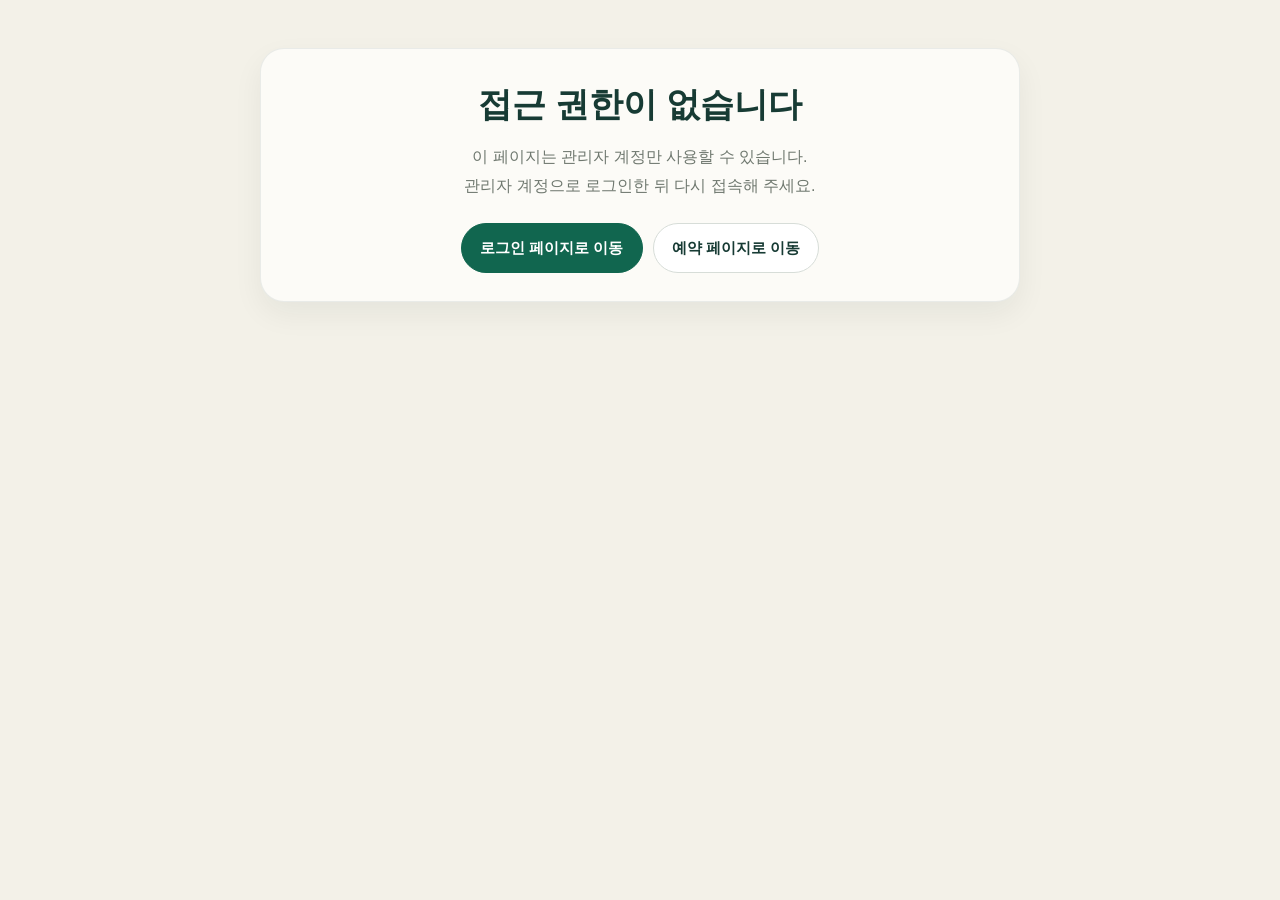
==== admin-users.html @ f0967045 "Rename assets/admin-users.html to admin-users.html" ====
<!DOCTYPE html>
<html lang="ko">
<head>
  <meta charset="UTF-8" />
  <meta name="viewport" content="width=device-width, initial-scale=1.0" />
  <title>회원 승인 관리 | 한살림 농업살림센터 예약</title>
  <link rel="stylesheet" href="./assets/styles.css" />
  <style>
    :root{
      --bg:#f3f1e8;
      --card:#fcfbf7;
      --line:#d8ddd7;
      --text:#173b34;
      --muted:#6f786f;
      --primary:#11664f;
      --primary-dark:#0d5a45;
      --danger:#9f3939;
      --danger-bg:#fff1f0;
      --danger-line:#f0c7c3;
      --success-bg:#edf7f0;
      --success-text:#1c5b34;
      --success-line:#cfe5d5;
      --shadow:0 12px 30px rgba(0,40,27,.06);
      --radius:26px;
    }

    *{ box-sizing:border-box; }

    body{
      margin:0;
      background:var(--bg);
      color:var(--text);
      font-family:Arial, sans-serif;
    }

    .page{
      max-width:1180px;
      margin:0 auto;
      padding:34px 18px 48px;
    }

    .topbar{
      display:flex;
      justify-content:space-between;
      align-items:flex-start;
      gap:20px;
      margin-bottom:22px;
      flex-wrap:wrap;
    }

    .title{
      margin:0;
      font-size:42px;
      line-height:1.1;
      letter-spacing:-0.03em;
      font-weight:900;
    }

    .desc{
      margin:12px 0 0;
      color:var(--muted);
      line-height:1.7;
      font-size:16px;
    }

    .top-actions{
      display:flex;
      gap:10px;
      flex-wrap:wrap;
      align-items:center;
    }

    .btn{
      height:46px;
      padding:0 18px;
      border-radius:999px;
      border:1px solid #d7ddd8;
      background:#fff;
      color:var(--text);
      font-size:15px;
      font-weight:800;
      cursor:pointer;
      text-decoration:none;
      display:inline-flex;
      align-items:center;
      justify-content:center;
    }

    .btn-primary{
      background:var(--primary);
      color:#fff;
      border-color:var(--primary);
    }

    .btn-primary:hover{
      background:var(--primary-dark);
    }

    .btn-danger{
      background:#fff;
      color:var(--danger);
      border-color:#e7caca;
    }

    .btn:disabled{
      opacity:.58;
      cursor:not-allowed;
    }

    .status-card{
      background:var(--card);
      border:1px solid rgba(23,59,52,.08);
      border-radius:22px;
      padding:18px 20px;
      margin-bottom:20px;
      box-shadow:var(--shadow);
    }

    .status-title{
      font-size:14px;
      color:var(--muted);
      margin-bottom:6px;
    }

    .status-value{
      font-size:20px;
      font-weight:900;
    }

    .msg{
      margin-bottom:18px;
      padding:14px 16px;
      border-radius:16px;
      display:none;
      line-height:1.7;
    }

    .msg.show{ display:block; }
    .msg.success{
      background:var(--success-bg);
      color:var(--success-text);
      border:1px solid var(--success-line);
    }
    .msg.error{
      background:var(--danger-bg);
      color:var(--danger);
      border:1px solid var(--danger-line);
    }

    .grid{
      display:grid;
      grid-template-columns:repeat(2, minmax(0, 1fr));
      gap:18px;
    }

    .user-card{
      background:var(--card);
      border:1px solid rgba(23,59,52,.08);
      border-radius:22px;
      padding:22px 22px 18px;
      box-shadow:var(--shadow);
    }

    .user-head{
      display:flex;
      justify-content:space-between;
      align-items:flex-start;
      gap:14px;
      margin-bottom:14px;
    }

    .user-name{
      margin:0;
      font-size:24px;
      font-weight:900;
      line-height:1.2;
    }

    .user-login{
      margin-top:6px;
      color:var(--muted);
      font-size:14px;
    }

    .badge{
      display:inline-flex;
      align-items:center;
      padding:7px 12px;
      border-radius:999px;
      background:#eef3ed;
      color:#35554e;
      font-size:12px;
      font-weight:800;
      white-space:nowrap;
    }

    .meta{
      display:grid;
      grid-template-columns:110px 1fr;
      gap:10px 12px;
      margin:16px 0 18px;
      font-size:15px;
      line-height:1.6;
    }

    .meta dt{
      margin:0;
      color:var(--muted);
      font-weight:700;
    }

    .meta dd{
      margin:0;
      word-break:break-all;
      font-weight:700;
    }

    .card-actions{
      display:flex;
      justify-content:flex-end;
      gap:10px;
      flex-wrap:wrap;
    }

    .empty{
      background:var(--card);
      border:1px dashed rgba(23,59,52,.18);
      border-radius:22px;
      padding:48px 20px;
      text-align:center;
      color:var(--muted);
      font-size:17px;
      line-height:1.8;
    }

    .blocked{
      max-width:760px;
      margin:48px auto;
      background:var(--card);
      border:1px solid rgba(23,59,52,.08);
      border-radius:24px;
      padding:28px 24px;
      text-align:center;
      box-shadow:var(--shadow);
    }

    .blocked h2{
      margin:0 0 12px;
      font-size:34px;
      font-weight:900;
    }

    .blocked p{
      margin:0 0 22px;
      color:var(--muted);
      line-height:1.8;
    }

    @media (max-width: 900px){
      .grid{
        grid-template-columns:1fr;
      }
    }

    @media (max-width: 720px){
      .page{
        padding:22px 14px 36px;
      }

      .title{
        font-size:32px;
      }

      .meta{
        grid-template-columns:1fr;
        gap:4px;
      }

      .card-actions{
        justify-content:stretch;
      }

      .card-actions .btn,
      .top-actions .btn{
        width:100%;
      }

      .topbar{
        gap:14px;
      }

      .top-actions{
        width:100%;
      }
    }
  </style>
</head>
<body>
  <main class="page" id="adminPage" style="display:none;">
    <header class="topbar">
      <div>
        <h1 class="title">회원 승인 관리</h1>
        <p class="desc">
          승인 대기 중인 관계자 계정을 확인하고 승인 또는 반려할 수 있습니다.
        </p>
      </div>

      <div class="top-actions">
        <a href="./index.html" class="btn">예약 페이지</a>
        <button type="button" class="btn" id="btnRefresh">새로고침</button>
        <button type="button" class="btn btn-primary" id="btnLogout">로그아웃</button>
      </div>
    </header>

    <section class="status-card">
      <div class="status-title">현재 관리자</div>
      <div class="status-value" id="adminInfo">-</div>
    </section>

    <div id="messageBox" class="msg"></div>

    <section id="userList" class="grid"></section>
  </main>

  <section class="blocked" id="blockedBox" style="display:none;">
    <h2>접근 권한이 없습니다</h2>
    <p>
      이 페이지는 관리자 계정만 사용할 수 있습니다.<br />
      관리자 계정으로 로그인한 뒤 다시 접속해 주세요.
    </p>
    <div style="display:flex; gap:10px; justify-content:center; flex-wrap:wrap;">
      <a href="./login.html" class="btn btn-primary">로그인 페이지로 이동</a>
      <a href="./index.html" class="btn">예약 페이지로 이동</a>
    </div>
  </section>

  <script src="./assets/config.js"></script>
  <script src="./assets/auth.js"></script>
  <script>
    (function () {
      const page = document.getElementById('adminPage');
      const blockedBox = document.getElementById('blockedBox');
      const adminInfo = document.getElementById('adminInfo');
      const userList = document.getElementById('userList');
      const btnRefresh = document.getElementById('btnRefresh');
      const btnLogout = document.getElementById('btnLogout');
      const box = document.getElementById('messageBox');

      function showMessage(type, text) {
        box.className = `msg show ${type}`;
        box.textContent = text;
      }

      function clearMessage() {
        box.className = 'msg';
        box.textContent = '';
      }

      function setBlocked() {
        page.style.display = 'none';
        blockedBox.style.display = 'block';
      }

      function escapeHtml(value) {
        return String(value || '')
          .replace(/&/g, '&amp;')
          .replace(/</g, '&lt;')
          .replace(/>/g, '&gt;')
          .replace(/"/g, '&quot;')
          .replace(/'/g, '&#039;');
      }

      async function loadPendingUsers() {
        clearMessage();
        userList.innerHTML = '<div class="empty">불러오는 중입니다...</div>';

        try {
          const result = await window.HSAuth.authFetch('/api/admin/users?status=pending');
          const users = result.users || [];

          if (!users.length) {
            userList.innerHTML = `
              <div class="empty" style="grid-column:1 / -1;">
                현재 승인 대기 중인 회원이 없습니다.
              </div>
            `;
            return;
          }

          userList.innerHTML = users.map(user => `
            <article class="user-card">
              <div class="user-head">
                <div>
                  <h2 class="user-name">${escapeHtml(user.name)}</h2>
                  <div class="user-login">@${escapeHtml(user.login_id)}</div>
                </div>
                <span class="badge">승인 대기</span>
              </div>

              <dl class="meta">
                <dt>전화번호</dt>
                <dd>${escapeHtml(user.phone)}</dd>

                <dt>소속</dt>
                <dd>${escapeHtml(user.affiliation)}</dd>

                <dt>권한</dt>
                <dd>${escapeHtml(user.role)}</dd>

                <dt>가입일시</dt>
                <dd>${escapeHtml(user.created_at)}</dd>
              </dl>

              <div class="card-actions">
                <button type="button" class="btn btn-danger" data-reject="${user.id}">반려</button>
                <button type="button" class="btn btn-primary" data-approve="${user.id}">승인</button>
              </div>
            </article>
          `).join('');

          bindActionButtons();
        } catch (err) {
          userList.innerHTML = `
            <div class="empty" style="grid-column:1 / -1;">
              목록을 불러오지 못했습니다.<br />
              ${escapeHtml(err.message || '알 수 없는 오류')}
            </div>
          `;
        }
      }

      function setCardButtonsDisabled(userId, disabled) {
        const approveBtn = document.querySelector(`[data-approve="${userId}"]`);
        const rejectBtn = document.querySelector(`[data-reject="${userId}"]`);
        if (approveBtn) approveBtn.disabled = disabled;
        if (rejectBtn) rejectBtn.disabled = disabled;
      }

      async function approveUser(userId) {
        setCardButtonsDisabled(userId, true);
        clearMessage();

        try {
          const result = await window.HSAuth.authFetch('/api/admin/users/approve', {
            method: 'POST',
            body: JSON.stringify({ userId })
          });

          showMessage('success', result.message || '사용자 승인이 완료되었습니다.');
          await loadPendingUsers();
        } catch (err) {
          showMessage('error', err.message || '사용자 승인 중 오류가 발생했습니다.');
          setCardButtonsDisabled(userId, false);
        }
      }

      async function rejectUser(userId) {
        setCardButtonsDisabled(userId, true);
        clearMessage();

        try {
          const result = await window.HSAuth.authFetch('/api/admin/users/reject', {
            method: 'POST',
            body: JSON.stringify({ userId })
          });

          showMessage('success', result.message || '사용자 반려가 완료되었습니다.');
          await loadPendingUsers();
        } catch (err) {
          showMessage('error', err.message || '사용자 반려 중 오류가 발생했습니다.');
          setCardButtonsDisabled(userId, false);
        }
      }

      function bindActionButtons() {
        document.querySelectorAll('[data-approve]').forEach(btn => {
          btn.addEventListener('click', () => {
            const userId = Number(btn.getAttribute('data-approve'));
            if (!userId) return;
            approveUser(userId);
          });
        });

        document.querySelectorAll('[data-reject]').forEach(btn => {
          btn.addEventListener('click', () => {
            const userId = Number(btn.getAttribute('data-reject'));
            if (!userId) return;
            rejectUser(userId);
          });
        });
      }

      async function init() {
        if (!window.HSAuth.isLoggedIn()) {
          setBlocked();
          return;
        }

        try {
          const me = await window.HSAuth.getMe();
          const user = me.user || {};

          if (user.role !== 'admin') {
            setBlocked();
            return;
          }

          adminInfo.textContent = `${user.name || ''}${user.affiliation ? ` · ${user.affiliation}` : ''}`;
          page.style.display = 'block';
          blockedBox.style.display = 'none';

          await loadPendingUsers();

          btnRefresh.addEventListener('click', loadPendingUsers);

          btnLogout.addEventListener('click', async () => {
            await window.HSAuth.logout();
            window.location.href = './login.html';
          });
        } catch (err) {
          setBlocked();
        }
      }

      init();
    })();
  </script>
</body>
</html>
---- assets/styles.css ----
:root{
  --bg:#f5f1e8;
  --surface:#fcfaf5;
  --card:#f9f6ef;
  --line:#ddd6c8;
  --text:#173b34;
  --muted:#6f786f;
  --primary:#0f5a46;
  --primary-strong:#0b4435;
  --primary-soft:#edf5f0;
  --shadow:0 14px 32px rgba(0,40,27,.06);
  --radius-xl:30px;
  --radius-lg:24px;
  --radius-md:18px;
  --radius-sm:14px;
  --max:1280px;
}

*{
  box-sizing:border-box;
}

html{
  scroll-behavior:smooth;
}

.top-auth-area{
  display:flex;
  align-items:center;
  justify-content:flex-end;
  min-width:220px;
}

.auth-status-box{
  display:flex;
  align-items:center;
  justify-content:space-between;
  gap:12px;
  width:100%;
  padding:10px 14px;
  border:1px solid rgba(23,59,52,.12);
  border-radius:16px;
  background:#fffdf8;
}

.auth-status-user{
  display:flex;
  flex-direction:column;
  gap:2px;
  min-width:0;
}

.auth-status-user strong{
  font-size:14px;
  color:#173b34;
  line-height:1.2;
}

.auth-status-user span{
  font-size:12px;
  color:#70807a;
  line-height:1.2;
}

.auth-status-actions,
.auth-mini-actions{
  display:flex;
  align-items:center;
  gap:8px;
  flex-wrap:wrap;
}

.mini-link-btn{
  height:34px;
  padding:0 12px;
  border-radius:999px;
  border:1px solid #d7ddd8;
  background:#fff;
  color:#173b34;
  font-size:13px;
  font-weight:700;
  text-decoration:none;
  display:inline-flex;
  align-items:center;
  justify-content:center;
  cursor:pointer;
}

.mini-link-btn.primary{
  background:#11664f;
  color:#fff;
  border-color:#11664f;
}

.top-auth-area button.mini-link-btn{
  appearance:none;
}

@media (max-width: 900px){
  .site-header{
    flex-wrap:wrap;
  }

  .top-auth-area{
    width:100%;
    justify-content:flex-start;
  }

  .auth-status-box{
    flex-direction:column;
    align-items:flex-start;
  }

  .auth-status-actions,
  .auth-mini-actions{
    width:100%;
  }
}

body{
  margin:0;
  font-family:'Pretendard', system-ui, -apple-system, BlinkMacSystemFont, 'Segoe UI', sans-serif;
  background:var(--bg);
  color:var(--text);
  line-height:1.6;
}

a{
  color:inherit;
  text-decoration:none;
}

button,
input,
select,
textarea{
  font:inherit;
}

.container{
  width:min(calc(100% - 32px), var(--max));
  margin:0 auto;
}

/* header */
.site-header{
  position:sticky;
  top:0;
  z-index:100;
  background:rgba(245,241,232,.94);
  backdrop-filter:blur(10px);
  border-bottom:1px solid rgba(23,59,52,.08);
}

.nav{
  display:flex;
  align-items:center;
  justify-content:space-between;
  gap:24px;
  padding:14px 0;
}

.brand{
  display:flex;
  align-items:center;
  gap:14px;
  min-width:0;
}

.brand-mark{
  width:44px;
  height:44px;
  border-radius:999px;
  background:linear-gradient(135deg,#79a55c,#0f5a46);
  flex:0 0 auto;
}

.brand-text{
  display:flex;
  flex-direction:column;
  line-height:1.2;
}

.brand-text strong{
  font-size:18px;
  font-weight:800;
}

.brand-text span{
  font-size:13px;
  color:var(--muted);
  margin-top:3px;
}

.nav-links{
  display:flex;
  align-items:center;
  gap:20px;
  flex-wrap:wrap;
}

.nav-links a{
  font-size:15px;
  font-weight:700;
  color:var(--text);
  opacity:.92;
}

.nav-links a:hover,
.nav-links a.active{
  color:var(--primary);
}

/* page */
.page{
  padding:28px 0 56px;
}

/* hero */
.hero-card{
  background:var(--surface);
  border:1px solid var(--line);
  border-radius:var(--radius-xl);
  box-shadow:var(--shadow);
  padding:26px 28px;
  display:grid;
  grid-template-columns:1.2fr .8fr;
  gap:24px;
  margin-bottom:20px;
}

.hero-copy h1{
  margin:0 0 8px;
  font-size:clamp(2.1rem, 4vw, 3rem);
  line-height:1.08;
  letter-spacing:-.03em;
}

.hero-copy p{
  margin:0;
  color:var(--muted);
  font-size:16px;
}

.price-card{
  background:#f3ede0;
  border:1px solid rgba(23,59,52,.08);
  border-radius:24px;
  padding:22px 24px;
}

.price-card h3{
  margin:0 0 12px;
  font-size:20px;
  line-height:1.3;
}

.price-card ul{
  margin:0;
  padding-left:20px;
}

.price-card li + li{
  margin-top:6px;
}

/* cards */
.card{
  background:var(--surface);
  border:1px solid var(--line);
  border-radius:var(--radius-xl);
  box-shadow:var(--shadow);
  padding:30px 26px;
}

.card h2{
  margin:0 0 24px;
  font-size:22px;
  line-height:1.2;
  letter-spacing:-.02em;
}

.card + .card{
  margin-top:20px;
}

/* form */
.form-grid,
.section-grid{
  display:grid;
  grid-template-columns:repeat(2, minmax(0, 1fr));
  gap:18px 16px;
  align-items:start;
}

.full{
  grid-column:1 / -1;
}

.field{
  display:flex;
  flex-direction:column;
  gap:8px;
  min-width:0;
}

.field-label{
  display:block;
  font-size:14px;
  font-weight:800;
  line-height:1.4;
}

.field-help{
  display:block;
  min-height:20px;
  font-size:13px;
  line-height:1.45;
  color:var(--muted);
  margin-top:6px;
}

.input,
.form-grid input:not([type="radio"]):not([type="checkbox"]),
.form-grid select,
.form-grid textarea,
.section-grid input:not([type="radio"]):not([type="checkbox"]),
.section-grid select,
.section-grid textarea{
  width:100%;
  min-height:56px;
  padding:0 16px;
  border-radius:16px;
  border:1px solid rgba(23,59,52,.14);
  background:#fff;
  color:var(--text);
  font-size:16px;
  outline:none;
  transition:border-color .18s ease, box-shadow .18s ease;
  appearance:none;
}

.form-grid textarea,
.section-grid textarea{
  min-height:96px;
  padding:14px 16px;
  resize:vertical;
}

.form-grid input:not([type="radio"]):not([type="checkbox"])::placeholder,
.form-grid textarea::placeholder,
.section-grid input:not([type="radio"]):not([type="checkbox"])::placeholder,
.section-grid textarea::placeholder{
  color:#8d958f;
}

.form-grid input:not([type="radio"]):not([type="checkbox"]):focus,
.form-grid select:focus,
.form-grid textarea:focus,
.section-grid input:not([type="radio"]):not([type="checkbox"]):focus,
.section-grid select:focus,
.section-grid textarea:focus{
  border-color:#4b8e69;
  box-shadow:0 0 0 4px rgba(75,142,105,.10);
}

/* booking type */
.booking-type-group{
  display:flex;
  flex-direction:column;
  gap:10px;
}

.booking-type-options{
  display:grid;
  grid-template-columns:repeat(2, minmax(0, 1fr));
  gap:14px;
}

.booking-type-card{
  position:relative;
  display:flex;
  align-items:center;
  gap:14px;
  min-height:72px;
  padding:0 18px;
  border:1.5px solid rgba(23,59,52,.16);
  border-radius:20px;
  background:#fff;
  cursor:pointer;
  transition:border-color .18s ease, background-color .18s ease, box-shadow .18s ease;
}

.booking-type-card:hover{
  border-color:#6da57e;
}

.booking-type-card input[type="radio"]{
  width:22px;
  height:22px;
  margin:0;
  flex:0 0 auto;
  accent-color:#1b8fca;
}

.booking-type-card span{
  display:block;
  font-size:16px;
  font-weight:800;
  line-height:1.3;
}

.booking-type-card.active,
.booking-type-card:has(input[type="radio"]:checked){
  border-color:#438460;
  background:var(--primary-soft);
  box-shadow:0 0 0 3px rgba(67,132,96,.08) inset;
}

/* dynamic */
.dynamic-section.is-hidden{
  display:none;
}

/* terms */
.checkline{
  display:flex;
  align-items:center;
  gap:10px;
  min-height:24px;
  margin-top:2px;
}

.checkline input[type="checkbox"]{
  width:18px;
  height:18px;
  margin:0;
  flex:0 0 auto;
  accent-color:#1b8fca;
}

.checkline span{
  display:inline-block;
  font-size:14px;
  font-weight:700;
  line-height:1.5;
  color:var(--text);
}

/* summary */
.summary-box{
  display:flex;
  align-items:center;
  justify-content:space-between;
  gap:16px;
  padding:22px 20px;
  background:#fff;
  border:1px solid rgba(23,59,52,.08);
  border-radius:20px;
}

.summary-box strong{
  display:block;
  font-size:15px;
  margin-bottom:8px;
}

#quotedAmount{
  font-size:28px;
  font-weight:800;
  line-height:1.1;
  letter-spacing:-.03em;
}

/* buttons */
.button-row{
  display:flex;
  gap:12px;
  flex-wrap:wrap;
}

.btn{
  display:inline-flex;
  align-items:center;
  justify-content:center;
  min-height:50px;
  padding:0 22px;
  border-radius:999px;
  border:1px solid transparent;
  background:#fff;
  color:var(--text);
  font-size:16px;
  font-weight:800;
  cursor:pointer;
  transition:transform .18s ease, background-color .18s ease, color .18s ease, border-color .18s ease;
}

.btn:hover{
  transform:translateY(-1px);
}

.btn-primary{
  background:var(--primary);
  color:#fff;
}

.btn-primary:hover{
  background:var(--primary-strong);
}

.btn-secondary{
  border-color:rgba(23,59,52,.12);
  background:#fff;
}

.btn-secondary:hover{
  border-color:#9ab7a5;
}

/* policy links */
.policy-box{
  margin-top:22px;
  padding-top:18px;
  border-top:1px solid rgba(23,59,52,.08);
}

.policy-box strong{
  display:block;
  margin-bottom:10px;
  font-size:16px;
}

.policy-links{
  display:flex;
  flex-wrap:wrap;
  gap:12px 14px;
}

.policy-links a{
  color:var(--primary);
  font-weight:800;
}

/* log */
.log-box{
  margin:0;
  min-height:160px;
  padding:18px;
  border-radius:18px;
  background:linear-gradient(135deg,#0f231d,#024333);
  color:#f5f7f6;
  overflow:auto;
  white-space:pre-wrap;
  font-size:14px;
  line-height:1.7;
}

/* responsive */
@media (max-width: 980px){
  .hero-card{
    grid-template-columns:1fr;
  }
}

@media (max-width: 820px){
  .form-grid,
  .section-grid,
  .booking-type-options{
    grid-template-columns:1fr;
  }
}

@media (max-width: 720px){
  .container{
    width:min(calc(100% - 20px), var(--max));
  }

  .nav{
    flex-direction:column;
    align-items:flex-start;
    gap:10px;
  }

  .hero-card,
  .card{
    padding:20px 18px;
    border-radius:22px;
  }

  .summary-box,
  .button-row{
    flex-direction:column;
    align-items:stretch;
  }

  .button-row .btn,
  .summary-box .btn{
    width:100%;
  }

  #quotedAmount{
    font-size:24px;
  }
}
.button-row-end{
  display:flex;
  justify-content:flex-end;
  align-items:center;
}

.button-row-end .btn{
  min-width:160px;
}

@media (max-width: 720px){
  .button-row-end{
    justify-content:stretch;
  }

  .button-row-end .btn{
    width:100%;
    min-width:0;
  }
}

.btn:disabled{
  opacity:.58;
  cursor:not-allowed;
  transform:none !important;
  box-shadow:none;
}
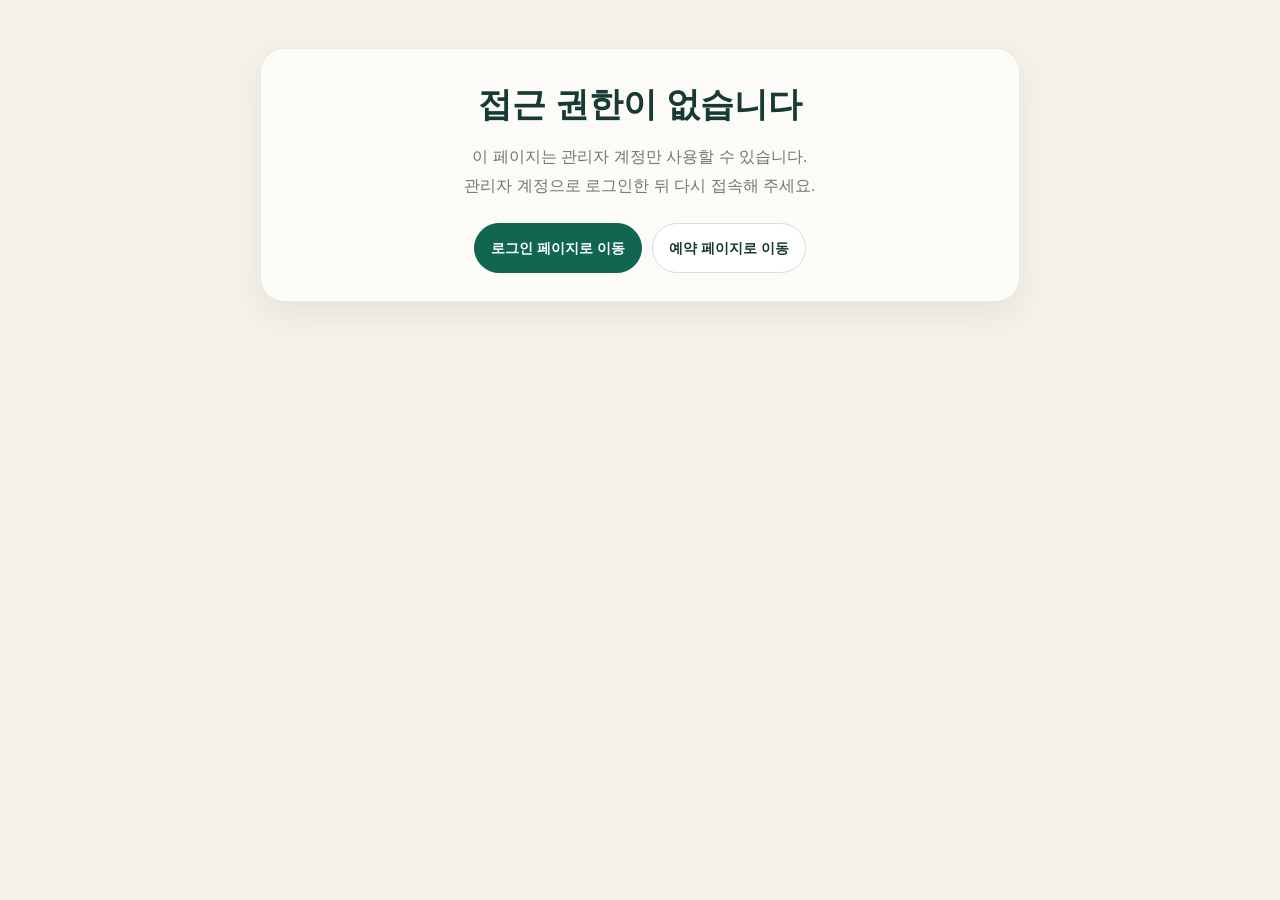
==== commit d39cf7db: "Update admin-users.html" ====
--- a/admin-users.html
+++ b/admin-users.html
@@ -34,9 +34,9 @@
     }
 
     .page{
-      max-width:1180px;
+      max-width:1200px;
       margin:0 auto;
-      padding:34px 18px 48px;
+      padding:30px 18px 48px;
     }
 
     .topbar{
@@ -51,7 +51,7 @@
     .title{
       margin:0;
       font-size:42px;
-      line-height:1.1;
+      line-height:1.08;
       letter-spacing:-0.03em;
       font-weight:900;
     }
@@ -71,13 +71,13 @@
     }
 
     .btn{
-      height:46px;
-      padding:0 18px;
+      height:44px;
+      padding:0 16px;
       border-radius:999px;
       border:1px solid #d7ddd8;
       background:#fff;
       color:var(--text);
-      font-size:15px;
+      font-size:14px;
       font-weight:800;
       cursor:pointer;
       text-decoration:none;
@@ -97,9 +97,9 @@
     }
 
     .btn-danger{
+      color:var(--danger);
+      border-color:#e4c7c7;
       background:#fff;
-      color:var(--danger);
-      border-color:#e7caca;
     }
 
     .btn:disabled{
@@ -107,13 +107,21 @@
       cursor:not-allowed;
     }
 
-    .status-card{
+    .panel{
       background:var(--card);
       border:1px solid rgba(23,59,52,.08);
       border-radius:22px;
-      padding:18px 20px;
-      margin-bottom:20px;
       box-shadow:var(--shadow);
+      padding:18px;
+      margin-bottom:18px;
+    }
+
+    .status-card{
+      display:flex;
+      justify-content:space-between;
+      gap:16px;
+      align-items:center;
+      flex-wrap:wrap;
     }
 
     .status-title{
@@ -125,6 +133,61 @@
     .status-value{
       font-size:20px;
       font-weight:900;
+    }
+
+    .toolbar{
+      display:flex;
+      justify-content:space-between;
+      align-items:center;
+      gap:16px;
+      flex-wrap:wrap;
+    }
+
+    .tabs{
+      display:flex;
+      gap:10px;
+      flex-wrap:wrap;
+    }
+
+    .tab-btn{
+      height:42px;
+      padding:0 16px;
+      border-radius:999px;
+      border:1px solid #d7ddd8;
+      background:#fff;
+      color:var(--text);
+      font-size:14px;
+      font-weight:800;
+      cursor:pointer;
+    }
+
+    .tab-btn.active{
+      background:var(--primary);
+      color:#fff;
+      border-color:var(--primary);
+    }
+
+    .search-box{
+      flex:1;
+      min-width:260px;
+      max-width:360px;
+    }
+
+    .search-box input{
+      width:100%;
+      height:44px;
+      border-radius:999px;
+      border:1px solid #d7ddd8;
+      background:#fff;
+      padding:0 16px;
+      font-size:14px;
+      color:var(--text);
+      outline:none;
+    }
+
+    .search-box input:focus{
+      border-color:#87a898;
+      box-shadow:0 0 0 4px rgba(17,102,79,.07);
     }
 
     .msg{
@@ -147,6 +210,12 @@
       border:1px solid var(--danger-line);
     }
 
+    .summary{
+      color:var(--muted);
+      font-size:14px;
+      margin-bottom:14px;
+    }
+
     .grid{
       display:grid;
       grid-template-columns:repeat(2, minmax(0, 1fr));
@@ -187,11 +256,27 @@
       align-items:center;
       padding:7px 12px;
       border-radius:999px;
-      background:#eef3ed;
-      color:#35554e;
       font-size:12px;
       font-weight:800;
       white-space:nowrap;
+      border:1px solid transparent;
+    }
+
+    .badge.pending{
+      background:#eef3ed;
+      color:#35554e;
+    }
+
+    .badge.approved{
+      background:#edf7f0;
+      color:#1c5b34;
+      border-color:#cfe5d5;
+    }
+
+    .badge.rejected{
+      background:#fff1f0;
+      color:#9a2f2f;
+      border-color:#f0c7c3;
     }
 
     .meta{
@@ -231,6 +316,7 @@
       color:var(--muted);
       font-size:17px;
       line-height:1.8;
+      box-shadow:var(--shadow);
     }
 
     .blocked{
@@ -271,25 +357,28 @@
         font-size:32px;
       }
 
+      .toolbar{
+        flex-direction:column;
+        align-items:stretch;
+      }
+
+      .search-box{
+        max-width:none;
+      }
+
       .meta{
         grid-template-columns:1fr;
         gap:4px;
       }
 
-      .card-actions{
+      .card-actions,
+      .top-actions{
         justify-content:stretch;
       }
 
       .card-actions .btn,
-      .top-actions .btn{
-        width:100%;
-      }
-
-      .topbar{
-        gap:14px;
-      }
-
-      .top-actions{
+      .top-actions .btn,
+      .tabs .tab-btn{
         width:100%;
       }
     }
@@ -301,7 +390,7 @@
       <div>
         <h1 class="title">회원 승인 관리</h1>
         <p class="desc">
-          승인 대기 중인 관계자 계정을 확인하고 승인 또는 반려할 수 있습니다.
+          회원가입 신청 내역을 상태별로 확인하고 승인 또는 반려할 수 있습니다.
         </p>
       </div>
 
@@ -312,12 +401,38 @@
       </div>
     </header>
 
-    <section class="status-card">
-      <div class="status-title">현재 관리자</div>
-      <div class="status-value" id="adminInfo">-</div>
+    <section class="panel status-card">
+      <div>
+        <div class="status-title">현재 관리자</div>
+        <div class="status-value" id="adminInfo">-</div>
+      </div>
+      <div>
+        <div class="status-title">현재 보기</div>
+        <div class="status-value" id="currentViewLabel">승인 대기</div>
+      </div>
     </section>
 
     <div id="messageBox" class="msg"></div>
+
+    <section class="panel">
+      <div class="toolbar">
+        <div class="tabs">
+          <button type="button" class="tab-btn active" data-status-tab="pending">승인 대기</button>
+          <button type="button" class="tab-btn" data-status-tab="approved">승인 완료</button>
+          <button type="button" class="tab-btn" data-status-tab="rejected">반려</button>
+        </div>
+
+        <label class="search-box">
+          <input
+            type="text"
+            id="searchInput"
+            placeholder="이름, 아이디, 소속, 연락처 검색"
+          />
+        </label>
+      </div>
+    </section>
+
+    <div class="summary" id="summaryText"></div>
 
     <section id="userList" class="grid"></section>
   </main>
@@ -345,6 +460,13 @@
       const btnRefresh = document.getElementById('btnRefresh');
       const btnLogout = document.getElementById('btnLogout');
       const box = document.getElementById('messageBox');
+      const searchInput = document.getElementById('searchInput');
+      const summaryText = document.getElementById('summaryText');
+      const currentViewLabel = document.getElementById('currentViewLabel');
+      const tabButtons = Array.from(document.querySelectorAll('[data-status-tab]'));
+
+      let currentStatus = 'pending';
+      let allUsers = [];
 
       function showMessage(type, text) {
         box.className = `msg show ${type}`;
@@ -370,55 +492,96 @@
           .replace(/'/g, '&#039;');
       }
 
-      async function loadPendingUsers() {
-        clearMessage();
-        userList.innerHTML = '<div class="empty">불러오는 중입니다...</div>';
-
-        try {
-          const result = await window.HSAuth.authFetch('/api/admin/users?status=pending');
-          const users = result.users || [];
-
-          if (!users.length) {
-            userList.innerHTML = `
-              <div class="empty" style="grid-column:1 / -1;">
-                현재 승인 대기 중인 회원이 없습니다.
+      function statusLabel(status) {
+        if (status === 'approved') return '승인 완료';
+        if (status === 'rejected') return '반려';
+        return '승인 대기';
+      }
+
+      function filterUsers() {
+        const q = (searchInput.value || '').trim().toLowerCase();
+
+        if (!q) return allUsers;
+
+        return allUsers.filter(user => {
+          return [
+            user.name,
+            user.login_id,
+            user.phone,
+            user.affiliation,
+            user.role,
+            user.status
+          ].some(v => String(v || '').toLowerCase().includes(q));
+        });
+      }
+
+      function renderUsers() {
+        const users = filterUsers();
+        currentViewLabel.textContent = statusLabel(currentStatus);
+        summaryText.textContent = `총 ${users.length}명`;
+
+        if (!users.length) {
+          userList.innerHTML = `
+            <div class="empty" style="grid-column:1 / -1;">
+              ${searchInput.value.trim()
+                ? '검색 결과가 없습니다.'
+                : `현재 ${statusLabel(currentStatus)} 상태의 회원이 없습니다.`}
+            </div>
+          `;
+          return;
+        }
+
+        userList.innerHTML = users.map(user => `
+          <article class="user-card">
+            <div class="user-head">
+              <div>
+                <h2 class="user-name">${escapeHtml(user.name)}</h2>
+                <div class="user-login">@${escapeHtml(user.login_id)}</div>
               </div>
-            `;
-            return;
-          }
-
-          userList.innerHTML = users.map(user => `
-            <article class="user-card">
-              <div class="user-head">
-                <div>
-                  <h2 class="user-name">${escapeHtml(user.name)}</h2>
-                  <div class="user-login">@${escapeHtml(user.login_id)}</div>
-                </div>
-                <span class="badge">승인 대기</span>
-              </div>
-
-              <dl class="meta">
-                <dt>전화번호</dt>
-                <dd>${escapeHtml(user.phone)}</dd>
-
-                <dt>소속</dt>
-                <dd>${escapeHtml(user.affiliation)}</dd>
-
-                <dt>권한</dt>
-                <dd>${escapeHtml(user.role)}</dd>
-
-                <dt>가입일시</dt>
-                <dd>${escapeHtml(user.created_at)}</dd>
-              </dl>
-
-              <div class="card-actions">
+              <span class="badge ${escapeHtml(user.status)}">${escapeHtml(statusLabel(user.status))}</span>
+            </div>
+
+            <dl class="meta">
+              <dt>전화번호</dt>
+              <dd>${escapeHtml(user.phone)}</dd>
+
+              <dt>소속</dt>
+              <dd>${escapeHtml(user.affiliation)}</dd>
+
+              <dt>권한</dt>
+              <dd>${escapeHtml(user.role)}</dd>
+
+              <dt>가입일시</dt>
+              <dd>${escapeHtml(user.created_at)}</dd>
+            </dl>
+
+            <div class="card-actions">
+              ${user.status === 'pending' ? `
                 <button type="button" class="btn btn-danger" data-reject="${user.id}">반려</button>
                 <button type="button" class="btn btn-primary" data-approve="${user.id}">승인</button>
-              </div>
-            </article>
-          `).join('');
-
-          bindActionButtons();
+              ` : ''}
+            </div>
+          </article>
+        `).join('');
+
+        bindActionButtons();
+      }
+
+      function setCardButtonsDisabled(userId, disabled) {
+        const approveBtn = document.querySelector(`[data-approve="${userId}"]`);
+        const rejectBtn = document.querySelector(`[data-reject="${userId}"]`);
+        if (approveBtn) approveBtn.disabled = disabled;
+        if (rejectBtn) rejectBtn.disabled = disabled;
+      }
+
+      async function loadUsers() {
+        clearMessage();
+        userList.innerHTML = `<div class="empty" style="grid-column:1 / -1;">불러오는 중입니다...</div>`;
+
+        try {
+          const result = await window.HSAuth.authFetch(`/api/admin/users?status=${encodeURIComponent(currentStatus)}`);
+          allUsers = result.users || [];
+          renderUsers();
         } catch (err) {
           userList.innerHTML = `
             <div class="empty" style="grid-column:1 / -1;">
@@ -429,13 +592,6 @@
         }
       }
 
-      function setCardButtonsDisabled(userId, disabled) {
-        const approveBtn = document.querySelector(`[data-approve="${userId}"]`);
-        const rejectBtn = document.querySelector(`[data-reject="${userId}"]`);
-        if (approveBtn) approveBtn.disabled = disabled;
-        if (rejectBtn) rejectBtn.disabled = disabled;
-      }
-
       async function approveUser(userId) {
         setCardButtonsDisabled(userId, true);
         clearMessage();
@@ -447,7 +603,7 @@
           });
 
           showMessage('success', result.message || '사용자 승인이 완료되었습니다.');
-          await loadPendingUsers();
+          await loadUsers();
         } catch (err) {
           showMessage('error', err.message || '사용자 승인 중 오류가 발생했습니다.');
           setCardButtonsDisabled(userId, false);
@@ -465,7 +621,7 @@
           });
 
           showMessage('success', result.message || '사용자 반려가 완료되었습니다.');
-          await loadPendingUsers();
+          await loadUsers();
         } catch (err) {
           showMessage('error', err.message || '사용자 반려 중 오류가 발생했습니다.');
           setCardButtonsDisabled(userId, false);
@@ -490,6 +646,23 @@
         });
       }
 
+      function bindTabs() {
+        tabButtons.forEach(btn => {
+          btn.addEventListener('click', async () => {
+            const status = btn.getAttribute('data-status-tab');
+            if (!status || status === currentStatus) return;
+
+            currentStatus = status;
+            tabButtons.forEach(b => b.classList.toggle('active', b === btn));
+            await loadUsers();
+          });
+        });
+      }
+
+      function bindSearch() {
+        searchInput.addEventListener('input', renderUsers);
+      }
+
       async function init() {
         if (!window.HSAuth.isLoggedIn()) {
           setBlocked();
@@ -509,14 +682,16 @@
           page.style.display = 'block';
           blockedBox.style.display = 'none';
 
-          await loadPendingUsers();
-
-          btnRefresh.addEventListener('click', loadPendingUsers);
+          bindTabs();
+          bindSearch();
+          btnRefresh.addEventListener('click', loadUsers);
 
           btnLogout.addEventListener('click', async () => {
             await window.HSAuth.logout();
             window.location.href = './login.html';
           });
+
+          await loadUsers();
         } catch (err) {
           setBlocked();
         }
